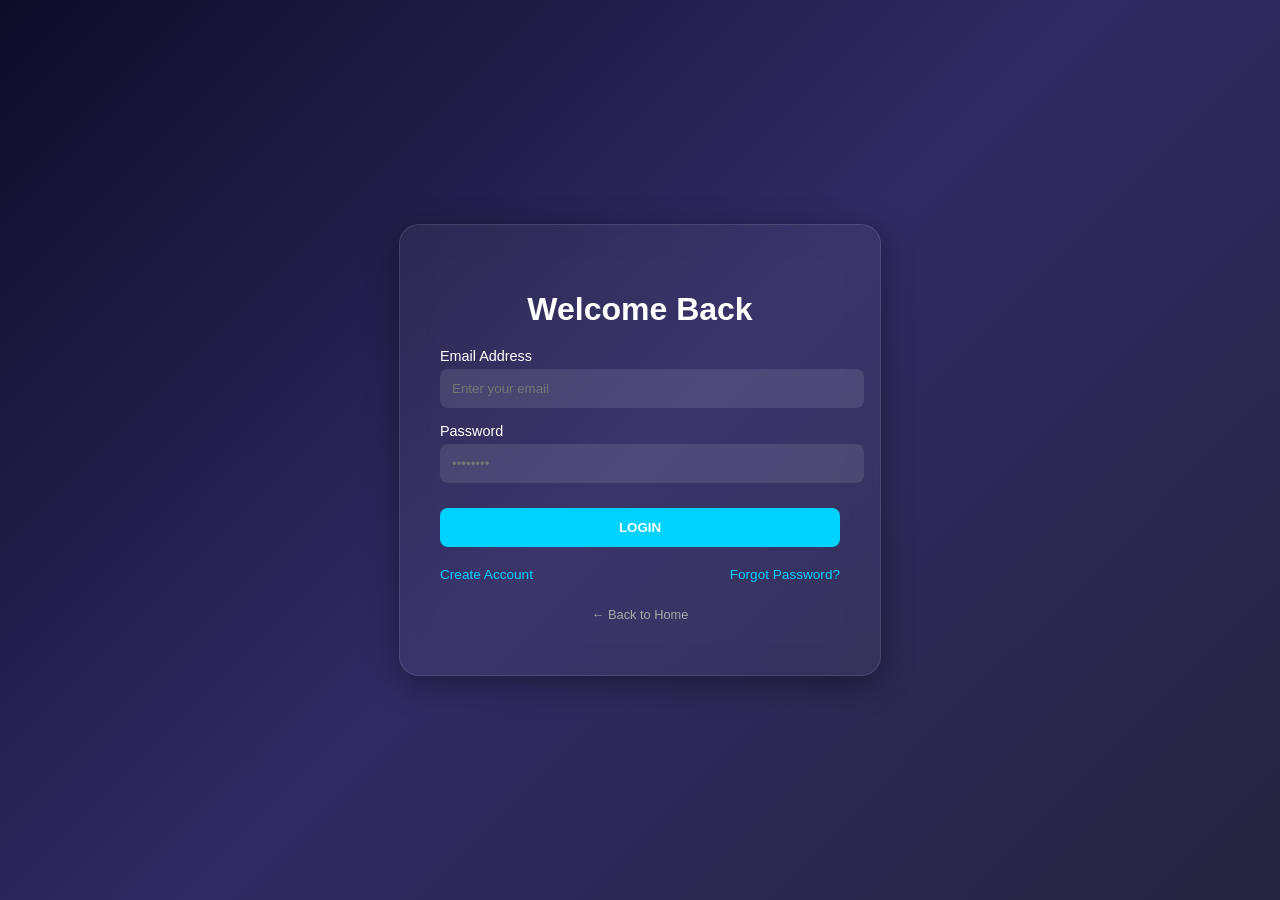
==== mybuzz/index.html @ 2eeac3e1 "akanni project" ====
<!DOCTYPE html>
<html lang="en">
<head>
<meta charset="UTF-8">
<meta name="viewport" content="width=device-width, initial-scale=1.0">
<title>Akanni Creative Studio</title>

<!-- SOCIAL META TAGS (OpenGraph) -->
<meta property="og:title" content="Akanni Creative Studio | Bespoke Digital Identities">
<meta property="og:description" content="Elevating brands through high-fidelity design, luxury packaging, and conversion-focused web architecture.">
<meta property="og:image" content="https://yourdomain.com/royal-bag.png"> <!-- Change to your actual domain -->
<meta property="og:url" content="https://yourdomain.com">
<meta property="og:type" content="website">

<!-- TWITTER CARDS -->
<meta name="twitter:card" content="summary_large_image">
<meta name="twitter:title" content="Akanni Creative Studio">
<meta name="twitter:description" content="Bespoke Branding & Web Architecture.">
<meta name="twitter:image" content="https://yourdomain.com/royal-bag.png">

<link rel="stylesheet" href="portfolio.css">
<link rel="preconnect" href="https://fonts.googleapis.com">
<link rel="preconnect" href="https://fonts.gstatic.com" crossorigin>
<link href="https://fonts.googleapis.com/css2?family=Instrument+Sans:wght@400;700&display=swap" rel="stylesheet">
</head>

<body>

<!-- SCROLL PROGRESS BAR -->
<div id="scroll-progress"></div>

<!-- PRELOADER -->
<div id="preloader">
    <div class="loader-text" id="loader-status">INITIALIZING NODE...</div>
    <div id="loader-log" style="font-family: monospace; font-size: 0.7rem; color: #444; margin-top: 10px;"></div>
</div>

<!-- PREMIUM OVERLAYS -->
<div class="grain"></div>
<div class="mesh-gradient"></div>

<!-- NAVBAR -->
<nav class="navbar">
    <div class="logo">Creativity By Akanni</div>

    <div class="nav-container">
        <div class="theme-toggle magnetic" onclick="toggleTheme()">🌓</div>
        <div class="menu-trigger magnetic" onclick="toggleMenu()">MENU</div>
    </div>
</nav>

<div id="full-menu" class="menu-overlay">
    <div class="close-menu" onclick="toggleMenu()">CLOSE</div>
    <div class="menu-links">
        <a href="index.html" style="--i:1" onclick="toggleMenu()">Home</a>
        <a href="dashboard.html" style="--i:2" onclick="toggleMenu()">Dashboard</a>
        <a href="#services" style="--i:3" onclick="toggleMenu()">Services</a>
        <a href="#work" style="--i:4" onclick="toggleMenu()">Featured Work</a>
        <a href="contact.html" style="--i:5">Contact Us</a>
        <div class="menu-theme-btn stagger" style="--i:6" onclick="toggleTheme()">Toggle Visual Mode</div>
        <a href="#" style="--i:7" class="login-btn" onclick="logout()">Logout</a>
    </div>
</div>

<!-- PICTURE LOOP MARQUEE -->
<div class="picture-loop">
    <div class="loop-track">
        <img src="royal-bag.png" alt="1" loading="lazy">
        <img src="perfume-card.png" alt="2" loading="lazy">
        <img src="kim-trendy-bag.webp" alt="3" loading="lazy">
        <img src="royal-bag.png" alt="4" loading="lazy">
        <img src="perfume-card.png" alt="5" loading="lazy">
        <img src="kim-trendy-bag.webp" alt="6" loading="lazy">
    </div>
</div>

<!-- HERO -->
<header class="hero">
    <div class="container">
        <h1 data-value="Bespoke Digital Identities">Bespoke Digital Identities</h1>
        <p>Elevating startups and established brands through high-fidelity design, luxury packaging, and conversion-focused web architecture.</p>
        <a href="#contact" class="btn magnetic">Start a Project</a>
    </div>
</header>

<!-- SERVICES -->
<section id="services" class="reveal">
    <div class="container">
        <h2>What We Do</h2>

        <div class="grid">
            <div class="card">Brand Identity Design</div>
            <div class="card">Logo Design</div>
            <div class="card">Packaging Design</div>
            <div class="card">Business Websites</div>
            <div class="card">Social Media Design</div>
            <div class="card">Printing Design</div>
        </div>
    </div>
</section>

<!-- WORK -->
<section id="work" class="reveal">
    <h2>Featured Projects</h2>

    <div class="projects">

        <!-- PROJECT 1 -->
        <div class="project">
            <a href="royal-bag.png" class="gallery-item" onclick="openLightbox(event, this.href)">
                <img src="royal-bag.png" alt="luxury bag" class="gallery-img">
                <div class="overlay-text">Luxury Bag Branding</div>
            </a>

            <h3>Luxury Bag Branding</h3>
            <p>Custom nylon packaging design for a fashion brand, focused on clean luxury aesthetics.</p>
            <div class="pricing-table">
                <div class="price-tag"><b>Small</b> (100pcs): ₦25k</div>
                <div class="price-tag"><b>Medium</b> (100pcs): ₦35k</div>
                <div class="price-tag"><b>Large</b> (100pcs): ₦50k</div>
            </div>
        </div>

        <!-- PROJECT 2 -->
        <div class="project">
            <a href="perfume-card.png" class="gallery-item" onclick="openLightbox(event, this.href)">
                <img src="perfume-card.png" alt="perfume card" class="gallery-img">
                <div class="overlay-text">Perfume Identity</div>
            </a>

            <h3>Perfume Brand Identity</h3>
            <p>Premium business card design using black and gold theme for a perfume brand.</p>
            <div class="pricing-table">
                <div class="price-tag"><b>Standard</b> (100pcs): ₦15k</div>
                <div class="price-tag"><b>Premium</b> (100pcs): ₦25k</div>
                <div class="price-tag"><b>Gold Foil</b> (100pcs): ₦40k</div>
            </div>
        </div>

        <!-- PROJECT 3 -->
        <div class="project">
            <a href="kim-trendy-bag.webp" class="gallery-item" onclick="openLightbox(event, this.href)">
                <img src="kim-trendy-bag.webp" alt="Kim Trendy Bag" class="gallery-img">
                <div class="overlay-text">Trendy Fashion Brand</div>
            </a>

            <h3>Kim Trendy Bag</h3>
            <p>Modern shopping bag branding with bold typography and feminine style.</p>
            <div class="pricing-table">
                <div class="price-tag"><b>Small</b> (100pcs): ₦20k</div>
                <div class="price-tag"><b>Medium</b> (100pcs): ₦30k</div>
                <div class="price-tag"><b>Large</b> (100pcs): ₦45k</div>
            </div>
        </div>

    </div>
</section>

<!-- AI CHAT UI -->
<div id="ai-chat-box">
    <div class="chat-header">CreativityByAkanni Node</div>
    <div class="chat-body" id="chat-messages">
        <div class="ai-msg">Welcome to the studio! How can we elevate your brand today?</div>
    </div>
    <div class="chat-footer">
        <label for="image-upload" style="cursor:pointer; font-size:1.2rem;">📷</label>
        <input type="file" id="image-upload" style="display:none" onchange="handleImageUpload(this)">
        <input type="text" placeholder="Type a message..." onkeypress="if(event.key==='Enter') sendMessage()">
        <button onclick="sendMessage()" style="background:none; border:none; color:var(--accent); font-weight:bold;">SEND</button>
    </div>
</div>
<div class="ai-chat-launcher" onclick="toggleChat()">💬</div>

<!-- DYNAMIC LIGHTBOX NODE -->
<div id="studio-lightbox" class="lightbox" onclick="closeLightbox()">
    <div class="close"></div>
    <img id="lightbox-img" src="" onclick="event.stopPropagation()">
</div>

<!-- FOOTER -->
<footer>
    © 2026 Creativity By Akanni. All Rights Reserved.
</footer>

<!-- LOGOUT MODAL -->
<div id="logout-modal" class="modal-overlay">
    <div class="modal-content">
        <h2 class="glitch-title">TERMINATE SESSION?</h2>
        <p style="font-size: 0.8rem; color: #888; margin-top: 10px;">Are you sure you want to disconnect from the studio node?</p>
        <div class="modal-actions">
            <button class="price-tag" onclick="confirmLogout()" style="background: var(--accent); color: black; border: none; cursor: pointer;">CONFIRM</button>
            <button class="price-tag" onclick="cancelLogout()" style="cursor: pointer;">CANCEL</button>
        </div>
    </div>
</div>

<script src="main.js"></script>
</body>
</html>
---- mybuzz/portfolio.css ----
/* RESET */
:root {
    --glow-1: rgba(108, 99, 255, 0.2);
    --glow-2: rgba(0, 210, 255, 0.2);
    --accent: #00d2ff;
    --marquee-speed: 20s;
    --mouse-x: 50%;
    --mouse-y: 50%;
}

.theme-alt {
    --glow-1: rgba(255, 99, 132, 0.2);
    --glow-2: rgba(255, 159, 64, 0.2);
    --accent: #ff4d00;
}

* {
    margin: 0;
    padding: 0;
    box-sizing: border-box;
}

/* Branding: Custom Selection Color */
::selection {
    background: var(--accent);
    color: #050505;
}

html {
    scroll-behavior: smooth;
}

body {
    font-family: 'Instrument Sans', sans-serif;
    color: #fff;
    background: #050505;
    line-height: 1.6;
    overflow-x: hidden;
}

/* SCROLL PROGRESS BAR */
#scroll-progress {
    position: fixed;
    top: 0; left: 0;
    width: 0%; height: 3px;
    background: var(--accent);
    z-index: 10001;
    transition: width 0.1s ease;
}

/* CUSTOM SCROLLBAR */
::-webkit-scrollbar {
    width: 6px;
}
::-webkit-scrollbar-track {
    background: #050505;
}
::-webkit-scrollbar-thumb {
    background: var(--accent);
    border-radius: 10px;
}

/* PRELOADER */
#preloader {
    position: fixed;
    inset: 0;
    background: #050505;
    z-index: 10000;
    display: flex;
    flex-direction: column;
    justify-content: center;
    align-items: center;
    transition: opacity 0.8s ease, visibility 0.8s;
}
#preloader.hidden {
    opacity: 0;
    visibility: hidden;
}
.loader-text { font-weight: 800; letter-spacing: 5px; color: var(--accent); font-size: 1.2rem; }

/* THE GRAIN EFFECT */
.grain {
    position: fixed;
    top: 0; left: 0; width: 100%; height: 100%;
    background-image: url("https://grainy-gradients.vercel.app/noise.svg");
    opacity: 0.05;
    pointer-events: none;
    z-index: 9999;
    animation: grainMove 8s steps(10) infinite;
}

/* Accessibility: Respect users who prefer reduced motion */
@media (prefers-reduced-motion: reduce) {
    .grain, .mesh-gradient, .loop-track { animation: none !important; }
}

@keyframes grainMove {
    0%, 100% { transform: translate(0, 0); }
    10% { transform: translate(-5%, -10%); }
    20% { transform: translate(-15%, 5%); }
    30% { transform: translate(7%, -25%); }
    40% { transform: translate(-5%, 25%); }
    50% { transform: translate(-15%, 10%); }
}

/* MESH BACKGROUND */
.mesh-gradient {
    position: fixed;
    top: 0; left: 0; width: 100%; height: 100%;
    background: radial-gradient(at 0% 0%, var(--glow-1) 0px, transparent 50%),
                radial-gradient(at 100% 100%, var(--glow-2) 0px, transparent 50%),
                radial-gradient(at var(--mouse-x) var(--mouse-y), var(--glow-1) 0px, transparent 50%);
    filter: blur(80px);
    z-index: -1;
    animation: meshMove 20s infinite alternate;
    transition: background 1s ease;
    will-change: background; /* Optimization for fluid movement */
}

@keyframes meshMove {
    0% { transform: scale(1) translate(0, 0); }
    100% { transform: scale(1.2) translate(5%, 5%); }
}

/* INFINITE PICTURE LOOP */
.picture-loop {
    overflow: hidden;
    padding: 20px 0;
    background: rgba(255,255,255,0.02);
    border-top: 1px solid rgba(255,255,255,0.05);
    border-bottom: 1px solid rgba(255,255,255,0.05);
    margin-top: 100px;
}

.loop-track {
    display: flex;
    width: calc(250px * 12);
    animation: scrollLoop var(--marquee-speed) linear infinite;
}

.loop-track img {
    width: 200px;
    height: 120px;
    object-fit: cover;
    margin: 0 20px;
    border-radius: 15px;
    filter: grayscale(1) opacity(0.5);
    transition: 0.5s;
}

.loop-track img:hover {
    filter: grayscale(0) opacity(1);
    transform: scale(1.1);
}

@keyframes scrollLoop {
    0% { transform: translateX(0); }
    100% { transform: translateX(calc(-250px * 3)); }
}

/* TYPOGRAPHY MAD DESIGN */
.hero h1 {
    background: linear-gradient(to right, #fff, #888);
    -webkit-background-clip: text;
    -webkit-text-fill-color: transparent;
    font-weight: 800;
    font-size: 5rem;
    letter-spacing: -4px;
}

/* PRICING ENHANCEMENTS */
.price-tag {
    background: rgba(255, 255, 255, 0.03);
    padding: 6px 12px;
    border-radius: 20px;
    border: 1px solid rgba(255, 255, 255, 0.1);
    font-size: 0.75rem;
    color: var(--accent);
    transition: 0.3s;
}

/* NAVBAR */
.navbar {
    position: fixed;
    top: 0;
    width: 100%;
    padding: 15px 30px;
    display: flex;
    justify-content: space-between;
    align-items: center;
    background: rgba(0,0,0,0.2);
    backdrop-filter: blur(20px);
   
    border-bottom: 1px solid rgba(255,255,255,0.08);
    z-index: 1000;
}

.logo {
    font-weight: bold;
}

.nav-links a {
    margin-left: 20px;
    color: #fff;
    text-decoration: none;
    font-size: 14px;
    opacity: 0.8;
}

.nav-links a:hover {
    opacity: 1;
}

/* THEME TOGGLE BUTTON */
.theme-toggle {
    background: rgba(255,255,255,0.05);
    padding: 5px 10px;
    border-radius: 10px;
    border: 1px solid rgba(255,255,255,0.1);
    margin-left: 20px;
    font-size: 1.2rem;
    display: inline-block;
    cursor: pointer;
}

/* FULL SCREEN MENU */
.menu-overlay {
    position: fixed;
    inset: 0;
    background: rgba(5,5,5,0.98);
    z-index: 2000;
    display: flex;
    flex-direction: column;
    justify-content: center;
    align-items: center;
    opacity: 0;
    pointer-events: none;
    transition: 0.5s cubic-bezier(0.23, 1, 0.32, 1);
}
.menu-overlay.active { opacity: 1; pointer-events: auto; }

.menu-links { display: flex; flex-direction: column; gap: 30px; text-align: center; }

.menu-links a, .menu-theme-btn { 
    font-size: 3.5rem; 
    color: white; 
    text-decoration: none; 
    font-weight: 800; 
    letter-spacing: -3px; 
    transition: 0.8s cubic-bezier(0.23, 1, 0.32, 1);
    opacity: 0;
    transform: translateY(30px);
}

.menu-overlay.active .menu-links a, 
.menu-overlay.active .menu-theme-btn { 
    opacity: 1; 
    transform: translateY(0); 
    transition-delay: calc(var(--i) * 0.1s); 
}

.menu-links a:hover { color: var(--accent); transform: translateX(20px); }
.menu-theme-btn { cursor: pointer; font-size: 1.5rem; letter-spacing: 1px; color: var(--accent); margin-top: 10px; }
.close-menu { position: absolute; top: 40px; right: 40px; cursor: pointer; font-weight: bold; letter-spacing: 2px; }
.menu-trigger { cursor: pointer; font-weight: bold; letter-spacing: 2px; }

/* CHAT VISIBILITY */
#ai-chat-box { display: none; }
#ai-chat-box.visible { display: flex; }
.user-msg { align-self: flex-end; background: var(--accent); color: black; padding: 8px 12px; border-radius: 15px 15px 0 15px; margin-top: 10px; max-width: 80%; font-size: 0.8rem; }
.ai-msg { align-self: flex-start; background: rgba(255,255,255,0.05); padding: 8px 12px; border-radius: 15px 15px 15px 0; margin-top: 10px; max-width: 80%; font-size: 0.8rem; }
.ai-msg.system { background: rgba(0, 210, 255, 0.1); color: var(--accent); border: 1px solid var(--accent); font-weight: bold; }
.thinking { animation: pulse 1s infinite; }
@keyframes pulse { 50% { opacity: 0.5; } }

/* DASHBOARD SPECIFIC */
.vault-header { display: flex; align-items: center; gap: 15px; margin-bottom: 10px; }
.vault-icon { font-size: 2rem; transition: 0.3s ease; display: inline-block; }
.stat-card:hover .vault-icon { transform: scale(1.2) rotate(-10deg); }

/* TIMELINE SYSTEM */
.timeline { margin-top: 30px; position: relative; padding-left: 20px; }
.timeline::before { 
    content: ''; position: absolute; left: 0; top: 0; bottom: 0; 
    width: 1px; background: rgba(255,255,255,0.1); 
}
.timeline-item { position: relative; padding-bottom: 25px; font-size: 0.85rem; }
.timeline-item::after {
    content: ''; position: absolute; left: -24px; top: 5px;
    width: 8px; height: 8px; border-radius: 50%;
    background: #444; border: 2px solid #050505; transition: 0.3s;
}
.timeline-item.current::after { background: var(--accent); box-shadow: 0 0 10px var(--accent); }
.timeline-date { font-weight: bold; color: var(--accent); display: block; font-family: monospace; }
.timeline-desc { color: #888; }

.dashboard-container { padding: 120px 20px; max-width: 1200px; margin: auto; }
.dash-header { display: flex; justify-content: space-between; align-items: flex-end; margin-bottom: 40px; border-bottom: 1px solid rgba(255,255,255,0.1); padding-bottom: 20px; }
.dash-grid { display: grid; grid-template-columns: 2fr 1fr; gap: 30px; }
.stat-card { background: rgba(255,255,255,0.02); border: 1px solid rgba(255,255,255,0.05); padding: 30px; border-radius: 20px; margin-bottom: 20px; }
.progress-track { width: 100%; height: 6px; background: rgba(255,255,255,0.1); border-radius: 10px; margin: 15px 0; overflow: hidden; }
.progress-fill { height: 100%; background: var(--accent); transition: 1.5s cubic-bezier(0.23, 1, 0.32, 1); }
.log-entry { font-family: monospace; font-size: 0.8rem; color: #888; margin-bottom: 10px; padding-left: 15px; border-left: 2px solid var(--accent); }

/* FILES VAULT */
.vault-list { margin-top: 20px; }
.vault-item {
    display: flex;
    justify-content: space-between;
    align-items: center;
    padding: 15px;
    background: rgba(255,255,255,0.02);
    border-radius: 12px;
    margin-bottom: 10px;
    border: 1px solid transparent;
    transition: 0.3s;
}
.vault-item:hover {
    background: rgba(255,255,255,0.05);
    border-color: var(--accent);
}
.vault-item span { font-size: 0.9rem; color: #ccc; }
@media (max-width: 900px) { .dash-grid { grid-template-columns: 1fr; } }

/* COUNTDOWN UI */
.countdown-container {
    margin-top: 25px;
    padding: 15px;
    background: rgba(0, 210, 255, 0.03);
    border-radius: 12px;
    border-left: 3px solid var(--accent);
}
.countdown-label {
    font-size: 0.65rem;
    font-weight: 800;
    letter-spacing: 2px;
    color: var(--accent);
    margin-bottom: 8px;
}
.countdown-timer {
    font-family: monospace;
    font-size: 1.4rem;
    letter-spacing: 2px;
    color: #fff;
}

/* FORM & INPUT STYLING */
.calculator-group textarea {
    width: 100%;
    background: rgba(255,255,255,0.05);
    border: 1px solid rgba(255,255,255,0.1);
    color: white;
    padding: 12px;
    border-radius: 10px;
    outline: none;
    resize: vertical;
    min-height: 80px;
    font-family: inherit;
}

/* CALCULATOR STYLING */
.calculator-group { margin-bottom: 20px; transition: 0.3s ease; }
.calculator-group label { display: block; font-size: 0.7rem; color: #888; margin-bottom: 8px; text-transform: uppercase; letter-spacing: 1px; }
.calculator-group select, .calculator-group input[type="range"] {
    width: 100%;
    background: rgba(255,255,255,0.05);
    border: 1px solid rgba(255,255,255,0.1);
    color: white;
    padding: 10px;
    border-radius: 10px;
    outline: none;
}
.estimate-box { margin-top: 30px; padding-top: 20px; border-top: 1px solid rgba(255,255,255,0.1); text-align: right; }
.estimate-box span { font-size: 0.8rem; color: #888; }
.estimate-box h2 { color: var(--accent); font-size: 2.5rem; letter-spacing: -1px; margin-top: 5px; }

/* REFERRAL PROTOCOL UI */
.referral-code {
    display: flex;
    align-items: center;
    justify-content: space-between;
    background: rgba(255, 255, 255, 0.05);
    padding: 12px 18px;
    border-radius: 12px;
    border: 1px dashed var(--accent);
    margin-top: 15px;
}
.referral-code code { font-family: monospace; font-size: 1.1rem; color: var(--accent); }
.copy-btn { cursor: pointer; font-size: 0.8rem; background: var(--accent); color: black; padding: 4px 10px; border-radius: 6px; font-weight: bold; }

/* INVOICE GENERATOR BUTTON */
.btn-invoice {
    width: 100%; margin-top: 15px; background: transparent; border: 1px solid var(--accent);
    color: var(--accent); padding: 12px; border-radius: 10px; font-weight: bold; cursor: pointer; transition: 0.3s;
}
.btn-invoice:hover { background: var(--accent); color: black; }

/* PRINT LOGIC FOR INVOICE PDF */
@media print {
    body * { visibility: hidden; }
    #calc-section, #calc-section * { visibility: visible; }
    #calc-section { position: absolute; left: 0; top: 0; width: 100%; padding: 40px; background: white; color: black; }
    #calc-section h2, #calc-section h3 { color: black !important; }
    .btn-invoice, .calculator-group, .ai-chat-launcher, .navbar, .menu-overlay { display: none !important; }
}

/* HERO */
.hero {
    min-height: 100vh;
    display: flex;
    align-items: center;
    text-align: center;
    padding: 140px 20px 80px;
}

.hero h1 {
    font-size: 48px;
}

.hero p {
    max-width: 650px;
    margin: 20px auto;
    color: #bbb;
    font-size: 18px;
}

/* CONTAINER */
.container {
    max-width: 1100px;
    margin: auto;
}

/* SECTIONS */
section {
    padding: 80px 20px;
}

/* HEADINGS */
h2 {
    text-align: center;
    margin-bottom: 40px;
    font-size: 32px;
}

/* 3D Container Setup */
.projects {
    display: grid;
    grid-template-columns: repeat(auto-fit, minmax(320px, 1fr));
    gap: 30px;
    perspective: 1000px; /* Enable 3D depth */
}

/* GRID */
.grid, .projects {
    display: grid;
    grid-template-columns: repeat(auto-fit, minmax(240px, 1fr));
    gap: 20px;
}

/* CARDS */
.card, .project {
    max-width: 450px; /* Constrains size to prevent "Too Big" feeling */
    justify-self: center;
    width: 100%;
    padding: 20px;
    border-radius: 14px;
    background: rgba(255,255,255,0.03);
    border: 1px solid rgba(255,255,255,0.08);
    position: relative;
    overflow: hidden;
    transition: 0.3s ease;
}
.reveal {
    opacity: 0;
    transform: translateY(30px);
    transition: all 0.8s cubic-bezier(0.23, 1, 0.32, 1);
}

.reveal.active {
    opacity: 1;
    transform: translateY(0);
}

.card:hover, .project:hover {
    transform: translateY(-8px);
    box-shadow: 0 20px 40px rgba(0,0,0,0.4), 0 0 20px rgba(0, 210, 255, 0.1);
    border-color: rgba(0, 210, 255, 0.3);
}

/* Shiny hover effect */
.project::after {
    content: "";
    position: absolute;
    top: -50%;
    left: -50%;
    width: 200%;
    height: 200%;
    background: linear-gradient(45deg, transparent, rgba(255,255,255,0.05), transparent);
    transform: rotate(45deg);
    transition: 0.8s;
    pointer-events: none;
}
.project:hover::after {
    left: 100%;
}

/* PROJECT IMAGE */
.project img {
    width: 100%;
    max-width: 100%; 
    height: auto;
    max-height: 250px; /* Refined height for better editorial flow */
    aspect-ratio: 16/10;
    object-fit: cover; /* Ensures bag designs are never distorted */
    object-position: center;
    border-radius: 10px;
}

/* BUTTONS */
.btn, .btn-green {
    display: inline-block;
    margin-top: 20px;
    padding: 12px 25px;
    border-radius: 8px;
    text-decoration: none;
    transition: 0.3s;
}

.btn {
    background: linear-gradient(135deg, #fff 0%, #ccc 100%);
    color: black;
    font-weight: 600;
}

.btn-green {
    background: #25D366;
    color: white;
}

.btn:hover, .btn-green:hover {
    transform: translateY(-3px);
}

/* CONTACT */
.contact {
    text-align: center;
    background: rgba(255,255,255,0.02);
    border-radius: 12px;
}

/* FOOTER */
footer {
    text-align: center;
    padding: 20px;
    color: #777;
    font-size: 13px;
}

/* ===== LUXURY FADE IN (PAGE LOAD FEEL) ===== */
@keyframes fadeIn {
    from {
        opacity: 0;
        transform: translateY(10px);
    }
    to {
        opacity: 1;
        transform: translateY(0);
    }
}

/* ===== SOFT FLOAT (for background glow feel if you want later) ===== */
@keyframes floatGlow {
    0% {
        transform: translateY(0px);
        opacity: 0.4;
    }
    50% {
        transform: translateY(-20px);
        opacity: 0.6;
    }
    100% {
        transform: translateY(0px);
        opacity: 0.4;
    }
}

/* ===== GALLERY CARD ===== */
.gallery-item {
    position: relative;
    display: block;
    overflow: hidden;
    border-radius: 14px;
    cursor: pointer;
}

/* IMAGE STYLE */
.gallery-img {
    width: 100%;
    height: 200px;
    object-fit: cover;
    transition: 0.6s ease;
    display: block;
}

/* CINEMATIC HOVER ZOOM */
.gallery-item:hover .gallery-img {
    transform: scale(1.08);
    filter: brightness(0.6);
}

/* TEXT OVERLAY */
.overlay-text {
    position: absolute;
    bottom: 15px;
    left: 15px;
    font-size: 14px;
    color: #fff;
    opacity: 0;
    transform: translateY(10px);
    transition: 0.4s ease;
    letter-spacing: 0.5px;
}

.gallery-item:hover .overlay-text {
    opacity: 1;
    transform: translateY(0);
}

/* ===== CINEMATIC LIGHTBOX ===== */
.lightbox {
    position: fixed;
    inset: 0;
    background: rgba(0,0,0,0.92);
    
    display: flex;
    align-items: center;
    justify-content: center;

    opacity: 0;
    pointer-events: none;
    transition: 0.5s ease;
    z-index: 9999;
}

/* ACTIVE LIGHTBOX */
.lightbox.active {
    opacity: 1;
    pointer-events: auto;
}

/* CINEMATIC IMAGE POP */
.lightbox img {
    max-width: 85%;
    max-height: 85%;
    border-radius: 12px;

    transform: scale(0.7);
    opacity: 0;
    transition: 0.5s ease;
    box-shadow: 0 30px 80px rgba(0,0,0,0.6);
}

/* IMAGE ENTER ANIMATION */
.lightbox.active img {
    transform: scale(1);
    opacity: 1;
}

/* CLOSE BACKDROP */
.close {
    position: absolute;
    inset: 0;
    cursor: pointer;
}

/* ===== CINEMATIC LIGHT GLOW ===== */
.lightbox::before,
.lightbox::after {
    content: "";
    position: absolute;
    width: 400px;
    height: 400px;
    filter: blur(140px);
    opacity: 0.25;
    animation: floatGlow 6s ease-in-out infinite;
}

.lightbox::before {
    background: #6c63ff;
    top: 10%;
    left: 10%;
}

.lightbox::after {
    background: #00ffcc;
    bottom: 10%;
    right: 10%;
}
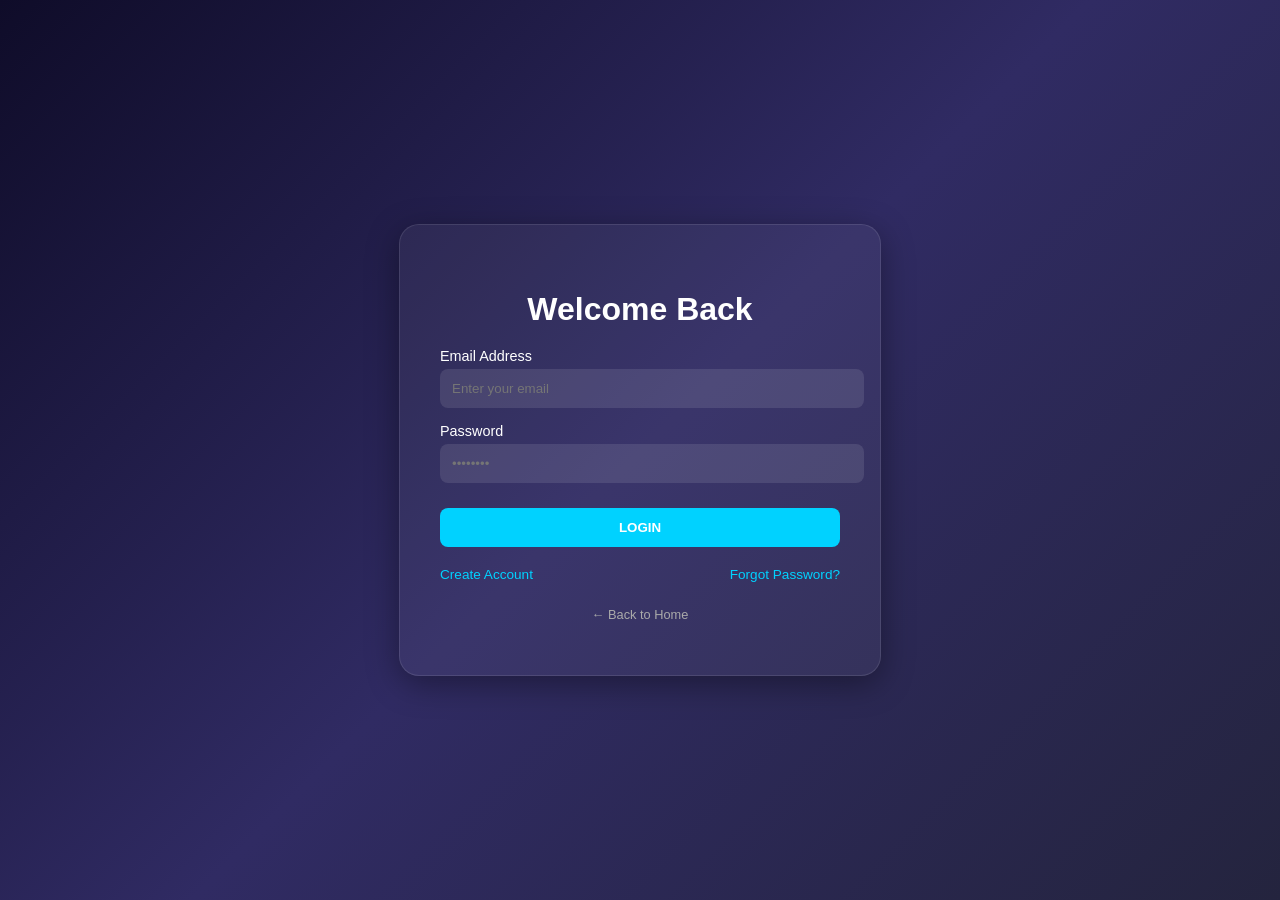
==== commit 7bf610c4: "updated" ====
--- a/mybuzz/index.html
+++ b/mybuzz/index.html
@@ -5,6 +5,13 @@
 <meta name="viewport" content="width=device-width, initial-scale=1.0">
 <title>Akanni Creative Studio</title>
 
+<!-- AUTH GATE: Must run before page render -->
+<script>
+    if (localStorage.getItem('akanni_node_auth') !== 'true') {
+        window.location.href = 'login.html';
+    }
+</script>
+
 <!-- SOCIAL META TAGS (OpenGraph) -->
 <meta property="og:title" content="Akanni Creative Studio | Bespoke Digital Identities">
 <meta property="og:description" content="Elevating brands through high-fidelity design, luxury packaging, and conversion-focused web architecture.">
@@ -32,7 +39,7 @@
 <!-- PRELOADER -->
 <div id="preloader">
     <div class="loader-text" id="loader-status">INITIALIZING NODE...</div>
-    <div id="loader-log" style="font-family: monospace; font-size: 0.7rem; color: #444; margin-top: 10px;"></div>
+    <div id="loader-log" class="loader-log-container"></div>
 </div>
 
 <!-- PREMIUM OVERLAYS -->
@@ -79,7 +86,7 @@
     <div class="container">
         <h1 data-value="Bespoke Digital Identities">Bespoke Digital Identities</h1>
         <p>Elevating startups and established brands through high-fidelity design, luxury packaging, and conversion-focused web architecture.</p>
-        <a href="#contact" class="btn magnetic">Start a Project</a>
+        <a href="contact.html" class="btn magnetic">Start a Project</a>
     </div>
 </header>
 
@@ -119,6 +126,7 @@
                 <div class="price-tag"><b>Medium</b> (100pcs): ₦35k</div>
                 <div class="price-tag"><b>Large</b> (100pcs): ₦50k</div>
             </div>
+            <a href="case-study.html?id=royal-bag" class="btn btn-full">VIEW CASE STUDY</a>
         </div>
 
         <!-- PROJECT 2 -->
@@ -163,10 +171,10 @@
         <div class="ai-msg">Welcome to the studio! How can we elevate your brand today?</div>
     </div>
     <div class="chat-footer">
-        <label for="image-upload" style="cursor:pointer; font-size:1.2rem;">📷</label>
-        <input type="file" id="image-upload" style="display:none" onchange="handleImageUpload(this)">
-        <input type="text" placeholder="Type a message..." onkeypress="if(event.key==='Enter') sendMessage()">
-        <button onclick="sendMessage()" style="background:none; border:none; color:var(--accent); font-weight:bold;">SEND</button>
+        <label for="image-upload-home" class="msg-upload-label">📷</label>
+        <input type="file" id="image-upload-home" class="hidden-input" onchange="handleImageUpload(this)">
+        <input type="text" id="ai-input-home" placeholder="Type a message..." onkeypress="if(event.key==='Enter') sendMessage()" title="AI Chat Input">
+        <button onclick="sendMessage()" class="btn-chat-send">SEND</button>
     </div>
 </div>
 <div class="ai-chat-launcher" onclick="toggleChat()">💬</div>
@@ -174,11 +182,18 @@
 <!-- DYNAMIC LIGHTBOX NODE -->
 <div id="studio-lightbox" class="lightbox" onclick="closeLightbox()">
     <div class="close"></div>
-    <img id="lightbox-img" src="" onclick="event.stopPropagation()">
+    <img id="lightbox-img" src="" alt="Portfolio Full Resolution View" onclick="event.stopPropagation()">
 </div>
 
 <!-- FOOTER -->
 <footer>
+    <div class="newsletter-section">
+        <h4 class="glitch" data-text="JOIN THE NODE">JOIN THE NODE</h4>
+        <form action="#" class="newsletter-form">
+            <input type="email" placeholder="Enter Neural Address" required title="Newsletter Email">
+            <button type="submit" class="price-tag" style="border:none; cursor:pointer; background:var(--accent); color:black;">INITIALIZE</button>
+        </form>
+    </div>
     © 2026 Creativity By Akanni. All Rights Reserved.
 </footer>
 
@@ -186,10 +201,10 @@
 <div id="logout-modal" class="modal-overlay">
     <div class="modal-content">
         <h2 class="glitch-title">TERMINATE SESSION?</h2>
-        <p style="font-size: 0.8rem; color: #888; margin-top: 10px;">Are you sure you want to disconnect from the studio node?</p>
+        <p class="logout-subtext">Are you sure you want to disconnect from the studio node?</p>
         <div class="modal-actions">
-            <button class="price-tag" onclick="confirmLogout()" style="background: var(--accent); color: black; border: none; cursor: pointer;">CONFIRM</button>
-            <button class="price-tag" onclick="cancelLogout()" style="cursor: pointer;">CANCEL</button>
+            <button class="price-tag modal-btn-confirm" onclick="confirmLogout()">CONFIRM</button>
+            <button class="price-tag modal-btn-cancel" onclick="cancelLogout()">CANCEL</button>
         </div>
     </div>
 </div>
--- a/mybuzz/portfolio.css
+++ b/mybuzz/portfolio.css
@@ -20,12 +20,6 @@
     box-sizing: border-box;
 }
 
-/* Branding: Custom Selection Color */
-::selection {
-    background: var(--accent);
-    color: #050505;
-}
-
 html {
     scroll-behavior: smooth;
 }
@@ -67,7 +61,6 @@
     background: #050505;
     z-index: 10000;
     display: flex;
-    flex-direction: column;
     justify-content: center;
     align-items: center;
     transition: opacity 0.8s ease, visibility 0.8s;
@@ -166,6 +159,12 @@
     font-weight: 800;
     font-size: 5rem;
     letter-spacing: -4px;
+    -webkit-background-clip: text;
+    background-clip: text;
+}
+
+.hero p {
+    max-width: 650px;
 }
 
 /* PRICING ENHANCEMENTS */
@@ -189,6 +188,8 @@
     justify-content: space-between;
     align-items: center;
     background: rgba(0,0,0,0.2);
+    -webkit-backdrop-filter: blur(20px);
+    -webkit-backdrop-filter: blur(20px);
     backdrop-filter: blur(20px);
    
     border-bottom: 1px solid rgba(255,255,255,0.08);
@@ -235,6 +236,8 @@
     align-items: center;
     opacity: 0;
     pointer-events: none;
+    overflow-y: auto;
+    padding: 100px 0;
     transition: 0.5s cubic-bezier(0.23, 1, 0.32, 1);
 }
 .menu-overlay.active { opacity: 1; pointer-events: auto; }
@@ -269,6 +272,29 @@
 #ai-chat-box.visible { display: flex; }
 .user-msg { align-self: flex-end; background: var(--accent); color: black; padding: 8px 12px; border-radius: 15px 15px 0 15px; margin-top: 10px; max-width: 80%; font-size: 0.8rem; }
 .ai-msg { align-self: flex-start; background: rgba(255,255,255,0.05); padding: 8px 12px; border-radius: 15px 15px 15px 0; margin-top: 10px; max-width: 80%; font-size: 0.8rem; }
+
+/* Moved from Inline Styles */
+.loader-log-container { font-family: monospace; font-size: 0.7rem; color: #444; margin-top: 10px; }
+.welcome-label { color: var(--accent); font-weight: bold; letter-spacing: 2px; }
+.client-name-heading { font-size: 3rem; letter-spacing: -2px; }
+.upload-container { margin-top: 20px; }
+.briefs-display { margin-bottom: 15px; }
+.btn-upload-label { display: inline-block; cursor: pointer; background: var(--accent); color: black; border: none; }
+.brief-meta { color: #555; }
+.brief-date { font-size: 0.7rem; color: var(--accent); }
+.calc-form-container { margin-top: 20px; }
+.calc-qty-display { color: var(--accent); font-weight: bold; }
+.msg-upload-label { cursor: pointer; font-size: 1.2rem; }
+.ai-msg-ref-header { color: var(--accent); font-size: 0.7rem; margin-bottom: 5px; }
+.ai-msg-img { width: 100%; border-radius: 10px; border: 1px solid rgba(255,255,255,0.1); }
+.system-notification-box { background: rgba(0,210,255,0.1); padding: 8px; border-radius: 5px; font-size: 0.7rem; color: var(--accent); margin-top: 10px; }
+.btn-deploy { background: var(--accent); color: black; }
+.btn-invoice-gen { margin-top: 10px; }
+.logout-subtext { font-size: 0.8rem; color: #888; margin-top: 10px; }
+.modal-btn-confirm { background: var(--accent); color: black; border: none; cursor: pointer; }
+.modal-btn-cancel { cursor: pointer; }
+.sys-logs-title { margin-bottom: 20px; }
+
 .ai-msg.system { background: rgba(0, 210, 255, 0.1); color: var(--accent); border: 1px solid var(--accent); font-weight: bold; }
 .thinking { animation: pulse 1s infinite; }
 @keyframes pulse { 50% { opacity: 0.5; } }
@@ -397,11 +423,20 @@
 
 /* PRINT LOGIC FOR INVOICE PDF */
 @media print {
-    body * { visibility: hidden; }
-    #calc-section, #calc-section * { visibility: visible; }
-    #calc-section { position: absolute; left: 0; top: 0; width: 100%; padding: 40px; background: white; color: black; }
-    #calc-section h2, #calc-section h3 { color: black !important; }
-    .btn-invoice, .calculator-group, .ai-chat-launcher, .navbar, .menu-overlay { display: none !important; }
+    body { background: white !important; color: black !important; }
+    /* Hide everything except the calculator section */
+    body > *:not(main), .navbar, .menu-overlay, .ai-chat-launcher, footer, 
+    #preloader, .grain, .mesh-gradient, .modal-overlay, .nav-container,
+    .stat-card:not(#calc-section), .picture-loop, .hero, #services, #work { 
+        display: none !important; 
+    }
+    .dashboard-container { padding: 0; margin: 0; }
+    #calc-section { 
+        display: block !important; position: static; width: 100%; 
+        background: white; color: black; border: 1px solid #eee; padding: 40px; 
+    }
+    #calc-section h2, #calc-section h3, #calc-section p { color: black !important; }
+    .btn-invoice, #calc-section .calculator-group, #calc-section label { display: none !important; }
 }
 
 /* HERO */
@@ -459,9 +494,6 @@
 
 /* CARDS */
 .card, .project {
-    max-width: 450px; /* Constrains size to prevent "Too Big" feeling */
-    justify-self: center;
-    width: 100%;
     padding: 20px;
     border-radius: 14px;
     background: rgba(255,255,255,0.03);
@@ -470,6 +502,8 @@
     overflow: hidden;
     transition: 0.3s ease;
 }
+
+/* Scroll Reveal State */
 .reveal {
     opacity: 0;
     transform: translateY(30px);
@@ -509,9 +543,9 @@
     width: 100%;
     max-width: 100%; 
     height: auto;
-    max-height: 250px; /* Refined height for better editorial flow */
+    max-height: 250px; /* Editorial constraint */
     aspect-ratio: 16/10;
-    object-fit: cover; /* Ensures bag designs are never distorted */
+    object-fit: cover;
     object-position: center;
     border-radius: 10px;
 }
@@ -575,7 +609,7 @@
         opacity: 0.4;
     }
     50% {
-        transform: translateY(-20px);
+        transform: translateY(-25px);
         opacity: 0.6;
     }
     100% {
@@ -643,7 +677,7 @@
 }
 
 /* ACTIVE LIGHTBOX */
-.lightbox.active {
+.lightbox:target {
     opacity: 1;
     pointer-events: auto;
 }
@@ -661,7 +695,7 @@
 }
 
 /* IMAGE ENTER ANIMATION */
-.lightbox.active img {
+.lightbox:target img {
     transform: scale(1);
     opacity: 1;
 }
@@ -670,7 +704,6 @@
 .close {
     position: absolute;
     inset: 0;
-    cursor: pointer;
 }
 
 /* ===== CINEMATIC LIGHT GLOW ===== */
